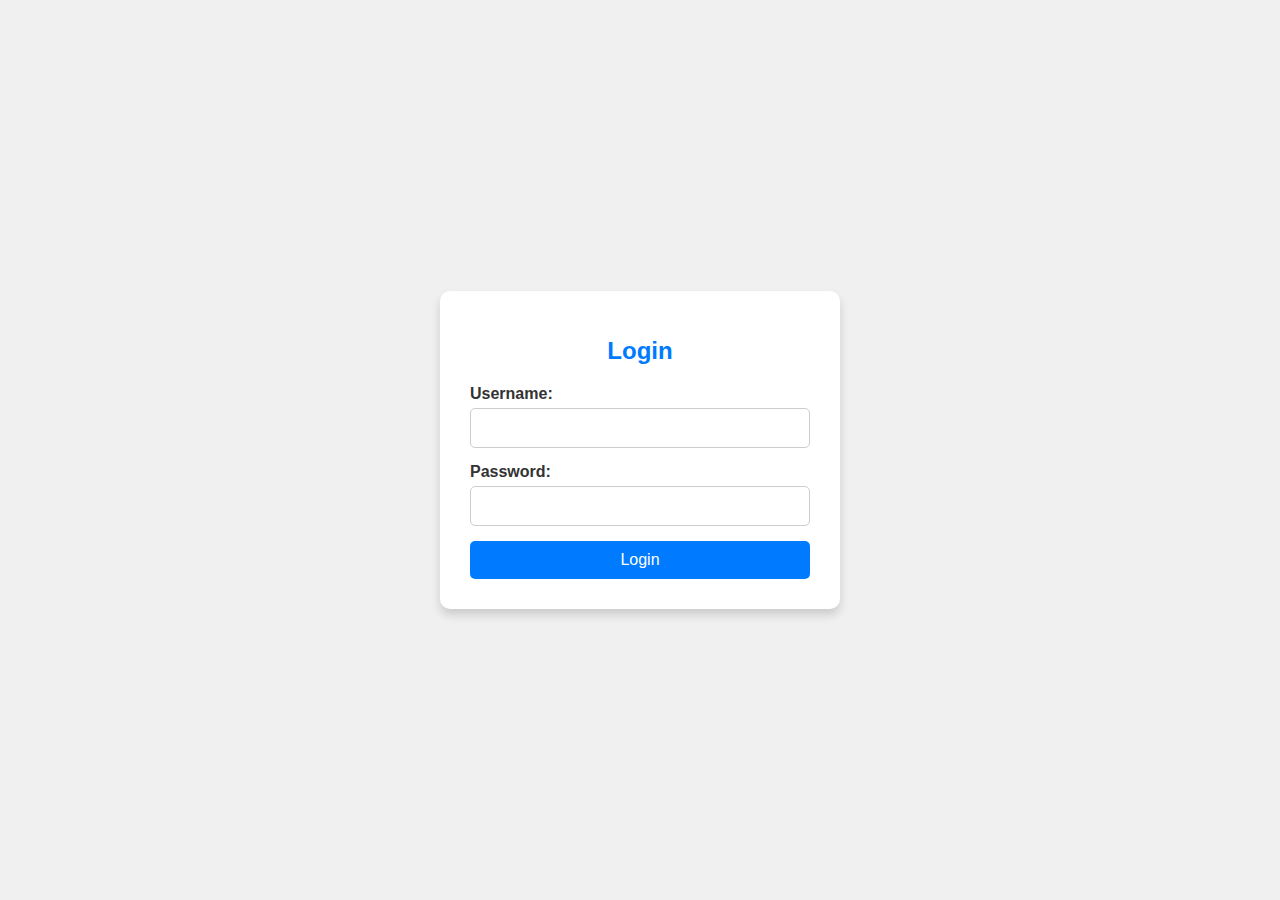
==== views/login.html @ 568bdafb "Add login-page and login function" ====
<!DOCTYPE html>
<html lang="en">

<head>
    <meta charset="UTF-8">
    <meta name="viewport" content="width=device-width, initial-scale=1.0">
    <title>User Login</title>
    <link rel="stylesheet" href="/static/styles.css">
</head>

<body>
    <div class="container">
        <h1>Login</h1>
        <form action="/login" method="POST" class="form">
            <div class="form-group">
                <label for="username">Username:</label>
                <input type="text" id="username" name="username" required>
            </div>

            <div class="form-group">
                <label for="password">Password:</label>
                <input type="password" id="password" name="password" required>
            </div>

            <button type="submit" class="btn">Login</button>
        </form>
    </div>
</body>

</html>
---- static/styles.css ----
/* Base styles */
body {
    font-family: Arial, sans-serif;
    background-color: #f0f0f0; /* Light grey background */
    margin: 0;
    padding: 0;
    display: flex;
    justify-content: center;
    align-items: center;
    height: 100vh;
    color: #333;
}

/* Container styles */
.container {
    background: #ffffff; /* White container */
    padding: 30px;
    border-radius: 10px;
    box-shadow: 0 6px 10px rgba(0, 0, 0, 0.15); /* Enhanced shadow for a modern look */
    width: 100%;
    max-width: 400px;
    box-sizing: border-box;
}

/* Header styles */
.container h1 {
    text-align: center;
    margin-bottom: 20px;
    color: #007BFF; /* Subtle blue color for the header */
    font-size: 24px;
}

/* Form styles */
.form {
    display: flex;
    flex-direction: column;
}

.form-group {
    margin-bottom: 15px;
}

label {
    margin-bottom: 5px;
    display: block;
    font-weight: bold;
}

input, select {
    width: 100%;
    padding: 10px;
    border: 1px solid #ccc;
    border-radius: 5px;
    box-sizing: border-box;
    font-size: 16px;
}

input:focus, select:focus {
    border-color: #007BFF;
    outline: none;
}

/* Button styles */
.btn {
    background-color: #007BFF;
    color: white;
    padding: 10px;
    border: none;
    border-radius: 5px;
    font-size: 16px;
    cursor: pointer;
    transition: background-color 0.3s;
}

.btn:hover {
    background-color: #0056b3;
}
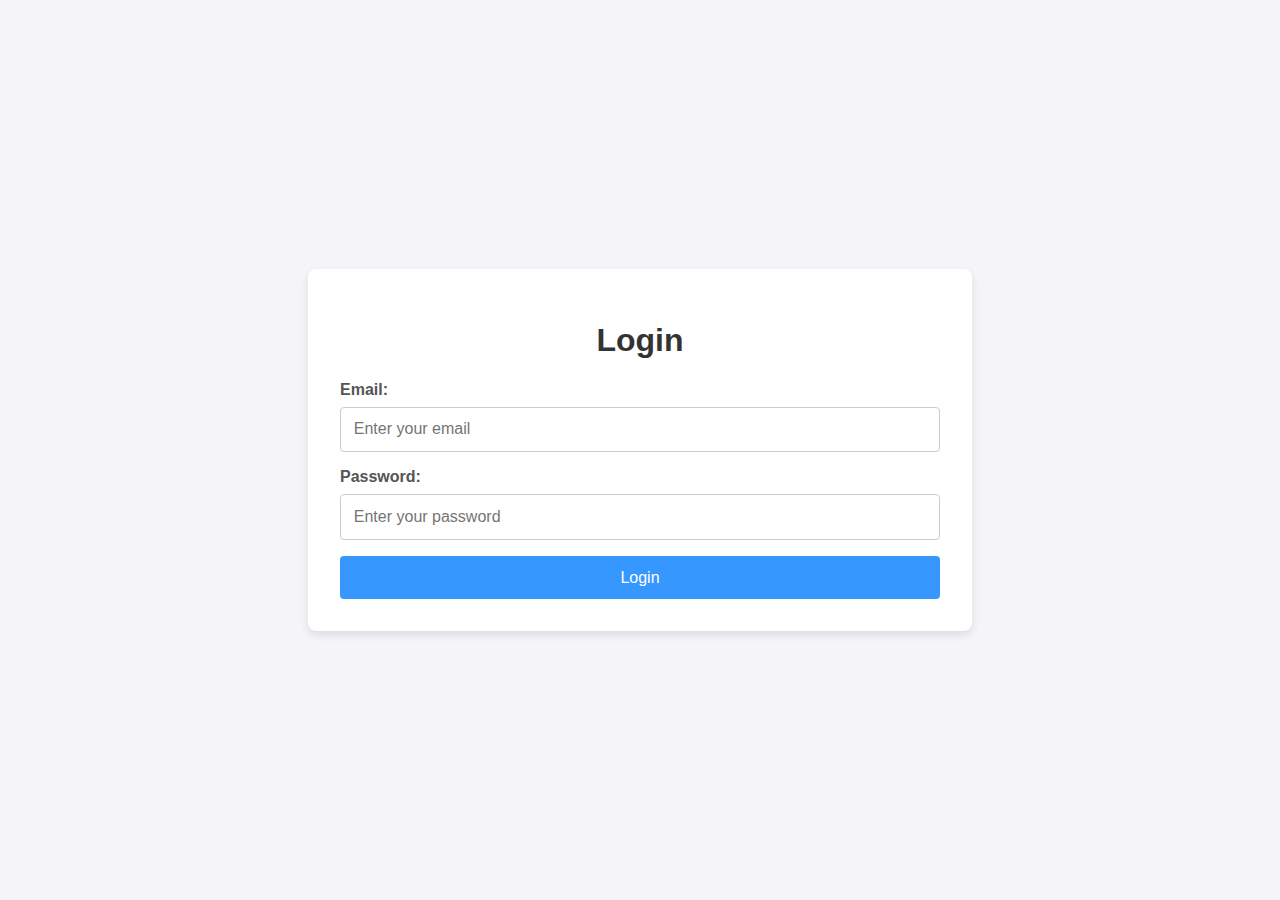
==== commit bbf83ae8: "Replace entire code for booking system application" ====
--- a/views/login.html
+++ b/views/login.html
@@ -1,30 +1,23 @@
 <!DOCTYPE html>
 <html lang="en">
-
 <head>
     <meta charset="UTF-8">
     <meta name="viewport" content="width=device-width, initial-scale=1.0">
     <title>User Login</title>
     <link rel="stylesheet" href="/static/styles.css">
 </head>
-
 <body>
     <div class="container">
         <h1>Login</h1>
-        <form action="/login" method="POST" class="form">
-            <div class="form-group">
-                <label for="username">Username:</label>
-                <input type="text" id="username" name="username" required>
-            </div>
+        <form action="/login" method="POST">
+            <label for="username">Email:</label>
+            <input type="email" id="username" name="username" placeholder="Enter your email" required>
 
-            <div class="form-group">
-                <label for="password">Password:</label>
-                <input type="password" id="password" name="password" required>
-            </div>
+            <label for="password">Password:</label>
+            <input type="password" id="password" name="password" placeholder="Enter your password" required>
 
-            <button type="submit" class="btn">Login</button>
+            <button type="submit">Login</button>
         </form>
     </div>
 </body>
-
-</html>+</html>
--- a/static/styles.css
+++ b/static/styles.css
@@ -1,39 +1,25 @@
-/* Base styles */
 body {
     font-family: Arial, sans-serif;
-    background-color: #f0f0f0; /* Light grey background */
-    margin: 0;
-    padding: 0;
+    background-color: #f4f4f9;
     display: flex;
     justify-content: center;
     align-items: center;
     height: 100vh;
-    color: #333;
+    margin: 0;
 }
 
-/* Container styles */
 .container {
-    background: #ffffff; /* White container */
-    padding: 30px;
-    border-radius: 10px;
-    box-shadow: 0 6px 10px rgba(0, 0, 0, 0.15); /* Enhanced shadow for a modern look */
+    background-color: white;
+    padding: 2rem;
+    border-radius: 8px;
+    box-shadow: 0 4px 8px rgba(0, 0, 0, 0.1);
     width: 100%;
-    max-width: 400px;
-    box-sizing: border-box;
+    max-width: 600px;
 }
 
-/* Header styles */
-.container h1 {
+h1 {
     text-align: center;
-    margin-bottom: 20px;
-    color: #007BFF; /* Subtle blue color for the header */
-    font-size: 24px;
-}
-
-/* Form styles */
-.form {
-    display: flex;
-    flex-direction: column;
+    color: #333;
 }
 
 .form-group {
@@ -41,37 +27,88 @@
 }
 
 label {
-    margin-bottom: 5px;
+    font-weight: bold;
+    color: #555;
     display: block;
+    margin-bottom: 0.5rem;
+}
+
+input,
+select {
+    width: 100%;
+    padding: 0.8rem;
+    margin-bottom: 1rem;
+    border: 1px solid #ccc;
+    border-radius: 4px;
+    box-sizing: border-box;
+    font-size: 1rem;
+}
+
+select {
+    overflow: auto;
+}
+
+input[type="text"],
+textarea,
+button {
+    width: 100%; /* Make all inputs, textarea, and button the same width */
+    padding: 10px;
+    border: 1px solid #ccc;
+    border-radius: 4px;
+    box-sizing: border-box; /* Ensures padding is included in the width */
+}
+
+button {
+    width: 100%;
+    background-color: #007bffc9;
+    color: white;
+    padding: 0.8rem;
+    border: none;
+    border-radius: 4px;
+    font-size: 1rem;
+    cursor: pointer;
+}
+
+button:hover {
+    background-color: #0056b3;
+}
+
+.error {
+    color: red;
+    font-size: 0.9rem;
+}
+
+.success {
+    color: green;
+    font-size: 0.9rem;
+}
+
+/* Responsive design for mobile screens */
+@media (max-width: 600px) {
+    .container {
+        padding: 1.5rem;
+        width: 100%;
+    }
+}
+
+table {
+    width: 100%;
+    border-collapse: collapse;
+    margin: 20px 0;
+    font-size: 16px;
+    text-align: left;
+}
+
+th, td {
+    border: 1px solid #ddd;
+    padding: 8px;
+}
+
+th {
+    background-color: #f4f4f4;
     font-weight: bold;
 }
 
-input, select {
-    width: 100%;
-    padding: 10px;
-    border: 1px solid #ccc;
-    border-radius: 5px;
-    box-sizing: border-box;
-    font-size: 16px;
-}
-
-input:focus, select:focus {
-    border-color: #007BFF;
-    outline: none;
-}
-
-/* Button styles */
-.btn {
-    background-color: #007BFF;
-    color: white;
-    padding: 10px;
-    border: none;
-    border-radius: 5px;
-    font-size: 16px;
-    cursor: pointer;
-    transition: background-color 0.3s;
-}
-
-.btn:hover {
-    background-color: #0056b3;
+tr:nth-child(even) {
+    background-color: #f9f9f9;
 }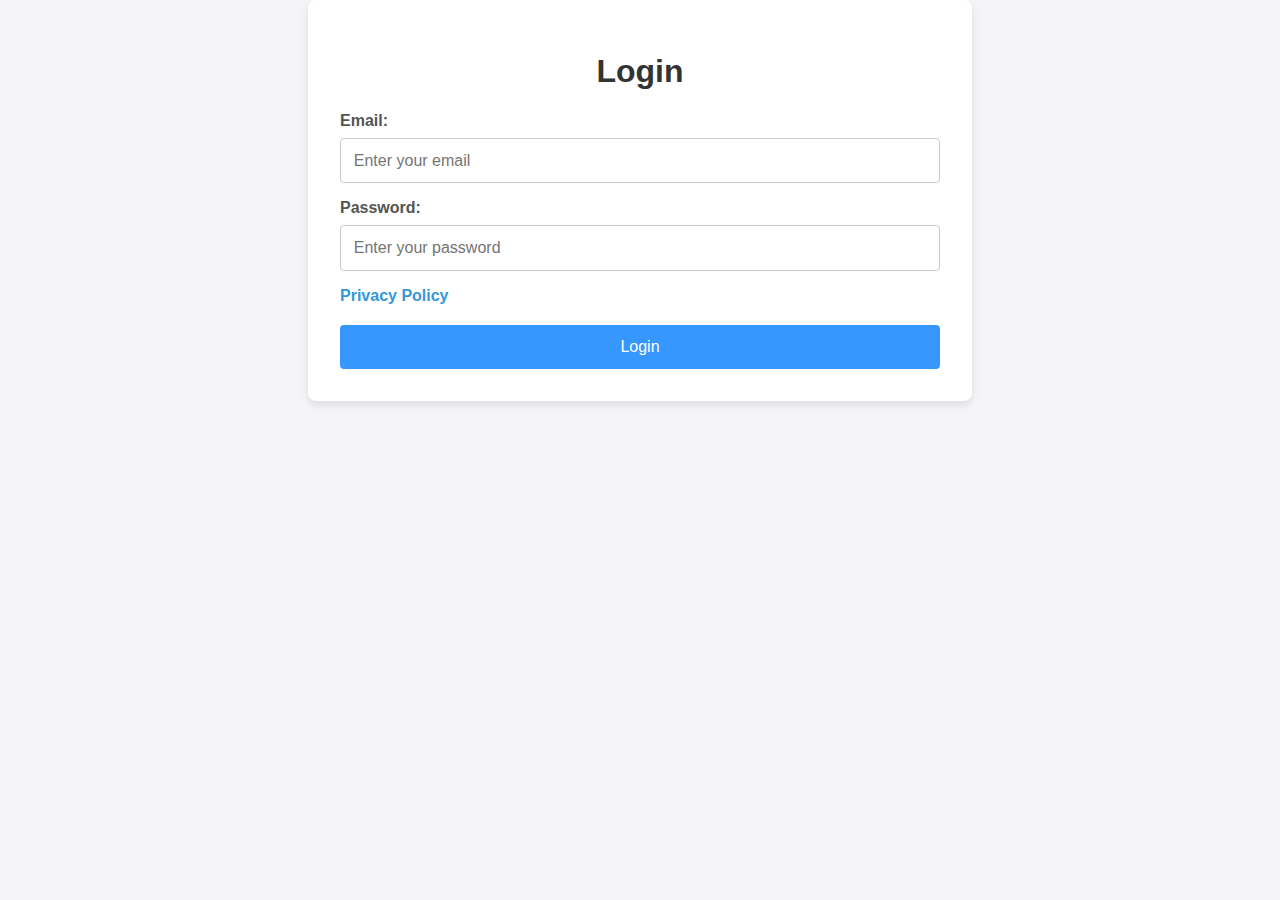
==== commit 0ad1255c: "Update content on terms of service and privacy notice" ====
--- a/views/login.html
+++ b/views/login.html
@@ -1,11 +1,13 @@
 <!DOCTYPE html>
 <html lang="en">
+
 <head>
     <meta charset="UTF-8">
     <meta name="viewport" content="width=device-width, initial-scale=1.0">
     <title>User Login</title>
     <link rel="stylesheet" href="/static/styles.css">
 </head>
+
 <body>
     <div class="container">
         <h1>Login</h1>
@@ -16,8 +18,11 @@
             <label for="password">Password:</label>
             <input type="password" id="password" name="password" placeholder="Enter your password" required>
 
-            <button type="submit">Login</button>
+            <a id="privacy_link" href="/privacynotice">Privacy Policy</a> <br>
+
+            <button class="login_button" type="submit">Login</button>
         </form>
     </div>
 </body>
-</html>
+
+</html>--- a/static/styles.css
+++ b/static/styles.css
@@ -4,9 +4,10 @@
     display: flex;
     justify-content: center;
     align-items: center;
-    height: 100vh;
+    min-height: 100%;
     margin: 0;
 }
+
 
 .container {
     background-color: white;
@@ -15,6 +16,27 @@
     box-shadow: 0 4px 8px rgba(0, 0, 0, 0.1);
     width: 100%;
     max-width: 600px;
+}
+
+.container_terms {
+    font-family: Arial, sans-serif;
+    line-height: 1.6;
+    margin: 20px;
+    max-width: 800px;
+    margin: 50px auto;
+    padding: 20px;
+    background: #fff;
+    box-shadow: 0 2px 4px rgba(0, 0, 0, 0.1);
+    border-radius: 8px;
+}
+
+.container_privacynotice {
+    max-width: 800px;
+    margin: 50px auto;
+    padding: 20px;
+    background: #fff;
+    box-shadow: 0 2px 4px rgba(0, 0, 0, 0.1);
+    border-radius: 8px;
 }
 
 h1 {
@@ -51,11 +73,13 @@
 input[type="text"],
 textarea,
 button {
-    width: 100%; /* Make all inputs, textarea, and button the same width */
+    width: 100%;
+    /* Make all inputs, textarea, and button the same width */
     padding: 10px;
     border: 1px solid #ccc;
     border-radius: 4px;
-    box-sizing: border-box; /* Ensures padding is included in the width */
+    box-sizing: border-box;
+    /* Ensures padding is included in the width */
 }
 
 button {
@@ -73,6 +97,14 @@
     background-color: #0056b3;
 }
 
+.login_button {
+    margin-top: 20px;
+}
+
+#privacy_link {
+    font-weight: bold;
+}
+
 .error {
     color: red;
     font-size: 0.9rem;
@@ -81,6 +113,14 @@
 .success {
     color: green;
     font-size: 0.9rem;
+}
+
+a {
+    color: #3498db;
+    text-decoration: none;
+}
+a:hover {
+    text-decoration: underline;
 }
 
 /* Responsive design for mobile screens */
@@ -99,7 +139,8 @@
     text-align: left;
 }
 
-th, td {
+th, 
+td {
     border: 1px solid #ddd;
     padding: 8px;
 }
@@ -111,4 +152,29 @@
 
 tr:nth-child(even) {
     background-color: #f9f9f9;
-}+}
+
+.checkbox-container {
+    display: flex;
+    align-items: center;
+    width: 100%;
+    padding: 0.5rem;
+    padding-top: 1rem;
+    padding-bottom: 1rem;
+    border-radius: 4px;
+    box-sizing: border-box;
+    font-size: 1rem;
+}
+
+.checkbox-container input[type="checkbox"] {
+    width: 5%;
+    margin-left: 25%;
+    margin-right: 10px;
+    /* Space between checkbox and label */
+}
+
+.checkbox-container label {
+    line-height: 1.5;
+    /* Adjust line height for better alignment */
+}
+
